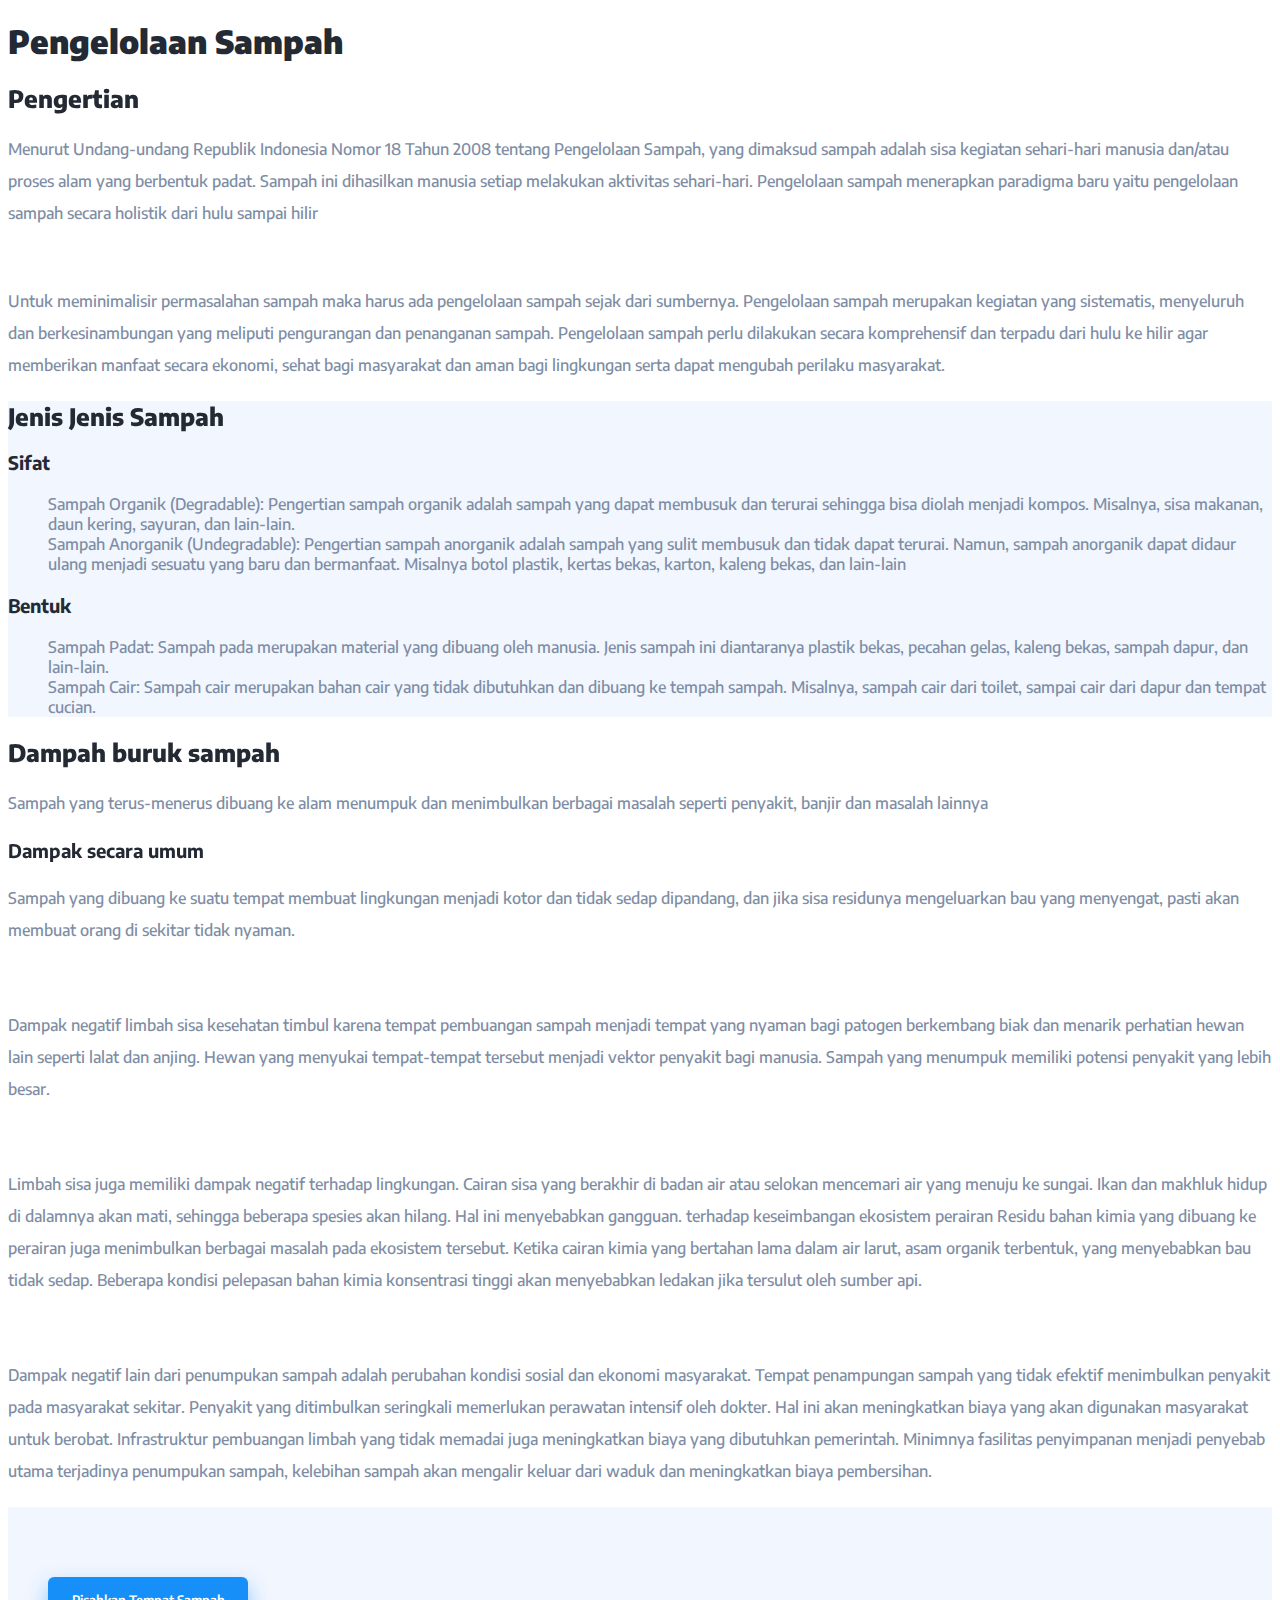
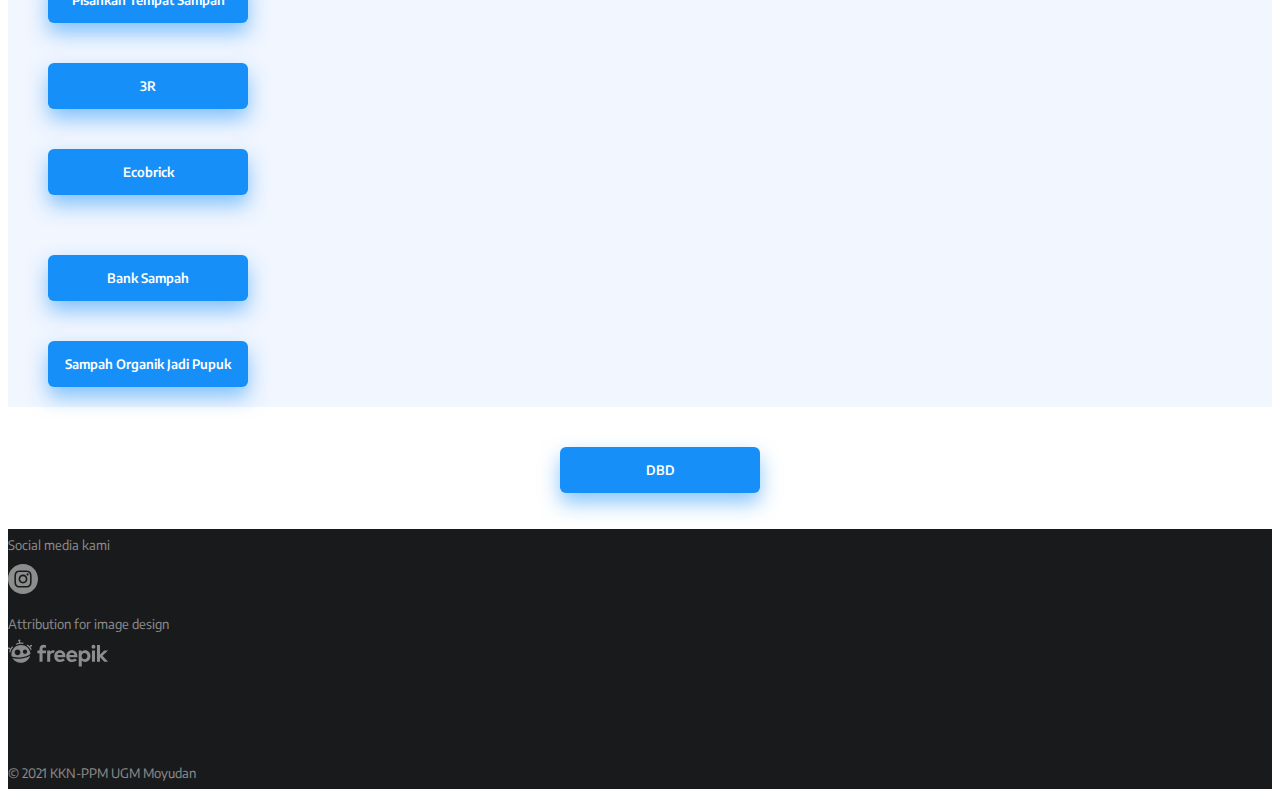
==== kelola.html @ 7ee4ead2 "init 2" ====
<!doctype html>
<html lang="en">
  <head>
    <!-- Required meta tags -->
    <meta charset="utf-8">
    <meta name="viewport" content="width=device-width, initial-scale=1">

    <!-- Bootstrap CSS -->
    <link href="https://cdn.jsdelivr.net/npm/bootstrap@5.1.0/dist/css/bootstrap.min.css" rel="stylesheet" integrity="sha384-KyZXEAg3QhqLMpG8r+8fhAXLRk2vvoC2f3B09zVXn8CA5QIVfZOJ3BCsw2P0p/We" crossorigin="anonymous">
    <link rel="stylesheet" href="styledbd.css">
    <link rel="preconnect" href="https://fonts.googleapis.com">
    <link rel="preconnect" href="https://fonts.gstatic.com" crossorigin>
    <link href="https://fonts.googleapis.com/css2?family=Encode+Sans:wght@100;200;300;400;500;600;700;800;900&display=swap" rel="stylesheet">
    <link rel="stylesheet" href="https://unpkg.com/aos@next/dist/aos.css" />
    <link rel="shortcut icon" href="favicon.ico">
    <title>KKN-PPM UGM Moyudan 2021</title>
  </head>
  <body>

    <!-- Judul -->

    <section class="mt-5 mb-5 ms-5">
        <h1>Pengelolaan Sampah</h1>
    </section>

    <!-- Pengertian -->
    <section class="mt-5 mb-5">
        <div class="container">
            <h2 data-aos="fade-right" data-aos-offset="0">Pengertian</h2>
            <p>Menurut Undang-undang Republik Indonesia Nomor 18 Tahun 2008 tentang Pengelolaan Sampah, yang dimaksud sampah adalah sisa kegiatan sehari-hari manusia dan/atau proses alam yang berbentuk padat. Sampah ini dihasilkan manusia setiap melakukan aktivitas sehari-hari. Pengelolaan sampah menerapkan paradigma baru yaitu pengelolaan sampah secara holistik dari hulu sampai hilir</p>
            <br>
            <p>Untuk meminimalisir permasalahan sampah maka harus ada pengelolaan sampah sejak dari sumbernya. Pengelolaan sampah merupakan kegiatan yang sistematis, menyeluruh dan berkesinambungan yang meliputi pengurangan dan penanganan sampah. Pengelolaan sampah perlu dilakukan secara komprehensif dan terpadu dari hulu ke hilir agar memberikan manfaat secara ekonomi, sehat bagi masyarakat dan aman bagi lingkungan serta dapat mengubah perilaku masyarakat.</p>


        </div>
    </section>

    <!-- Jenis -->
    <section class="pt-5 pb-5 bluebg">
        <div class="container">
            <div class="row">
                <h2 data-aos="fade-right" data-aos-offset="0">Jenis Jenis Sampah</h2>
                <div class="col-lg-5">
                    <h3>Sifat</h3>
                    <ul class="list-group list-group-flush">
                        <li class="list-group-item">Sampah Organik (Degradable): Pengertian sampah organik adalah sampah yang dapat membusuk dan terurai sehingga bisa diolah menjadi kompos. Misalnya, sisa makanan, daun kering, sayuran, dan lain-lain.</li>
                        <li class="list-group-item">Sampah Anorganik (Undegradable): Pengertian sampah anorganik adalah sampah yang sulit membusuk dan tidak dapat terurai. Namun, sampah anorganik dapat didaur ulang menjadi sesuatu yang baru dan bermanfaat. Misalnya botol plastik, kertas bekas, karton, kaleng bekas, dan lain-lain</li>
                    </ul>   
                </div>
                <div class="col-lg-5 offset-lg-2">
                    <h3>Bentuk</h3>
                    <ul class="list-group list-group-flush">
                        <li class="list-group-item">Sampah Padat: Sampah pada merupakan material yang dibuang oleh manusia. Jenis sampah ini diantaranya plastik bekas, pecahan gelas, kaleng bekas, sampah dapur, dan lain-lain.</li>
                        <li class="list-group-item">Sampah Cair: Sampah cair merupakan bahan cair yang tidak dibutuhkan dan dibuang ke tempah sampah. Misalnya, sampah cair dari toilet, sampai cair dari dapur dan tempat cucian.</li>
                    </ul>
                </div>
            </div>
        </div>
    </section>

    <!-- Jenis -->
    <section class="pt-5 pb-5">
        <div class="container">
            <div class="row">
                <h2 data-aos="fade-right" data-aos-offset="0">Dampah buruk sampah</h2>
                <p>Sampah yang terus-menerus dibuang ke alam menumpuk dan menimbulkan berbagai masalah seperti penyakit, banjir dan masalah lainnya</p>
                <h3 data-aos="fade-right" data-aos-offset="0">Dampak secara umum</h3>
                <p>Sampah yang dibuang ke suatu tempat membuat lingkungan menjadi kotor dan tidak sedap dipandang, dan jika sisa residunya mengeluarkan bau yang menyengat, pasti akan membuat orang di sekitar tidak nyaman.</p>
                <h3 data-aos="fade-right" data-aos-offset="0">Dampak kesehatan</h3>
                <p>Dampak negatif limbah sisa kesehatan timbul karena tempat pembuangan sampah menjadi tempat yang nyaman bagi patogen berkembang biak dan menarik perhatian hewan lain seperti lalat dan anjing. Hewan yang menyukai tempat-tempat tersebut menjadi vektor penyakit bagi manusia. Sampah yang menumpuk memiliki potensi penyakit yang lebih besar.</p>
                <h3 data-aos="fade-right" data-aos-offset="0">Dampak lingkungan</h3>
                <p>Limbah sisa juga memiliki dampak negatif terhadap lingkungan. Cairan sisa yang berakhir di badan air atau selokan mencemari air yang menuju ke sungai. Ikan dan makhluk hidup di dalamnya akan mati, sehingga beberapa spesies akan hilang. Hal ini menyebabkan gangguan. terhadap keseimbangan ekosistem perairan Residu bahan kimia yang dibuang ke perairan juga menimbulkan berbagai masalah pada ekosistem tersebut. Ketika cairan kimia yang bertahan lama dalam air larut, asam organik terbentuk, yang menyebabkan bau tidak sedap. Beberapa kondisi pelepasan bahan kimia konsentrasi tinggi akan menyebabkan ledakan jika tersulut oleh sumber api.</p>
                <h3 data-aos="fade-right" data-aos-offset="0">Dampak sosial ekonomi</h3>
                <p>Dampak negatif lain dari penumpukan sampah adalah perubahan kondisi sosial dan ekonomi masyarakat. Tempat penampungan sampah yang tidak efektif menimbulkan penyakit pada masyarakat sekitar. Penyakit yang ditimbulkan seringkali memerlukan perawatan intensif oleh dokter. Hal ini akan meningkatkan biaya yang akan digunakan masyarakat untuk berobat. Infrastruktur pembuangan limbah yang tidak memadai juga meningkatkan biaya yang dibutuhkan pemerintah. Minimnya fasilitas penyimpanan menjadi penyebab utama terjadinya penumpukan sampah, kelebihan sampah akan mengalir keluar dari waduk dan meningkatkan biaya pembersihan.
                </p>
            </div>
        </div>
    </section>

    <!-- Macam -->
    <section class="pt-5 pb-5 macam bluebg">
        <div class="container">
            <div class="row">
                <h2 data-aos="fade-right" data-aos-offset="0">Macam Cara Pengolahan</h2>
                <div class="col-lg-5 text-center">
                    <ul>
                        <li>
                            <a href="pisah.html">
                                <button type="button">Pisahkan Tempat Sampah</button>
                            </a>
                        </li>
                        <li>
                            <a href="3r.html">
                                <button type="button">3R</button>
                            </a>
                        </li>
                        <li>
                            <a href="ecobrick.html">
                                <button type="button">Ecobrick</button>
                            </a>
                        </li>
                    </ul>
                </div>
                <div class="col-lg-5 offset-lg-2 text-center">
                    <ul>
                        <li>
                            <a href="bank.html">
                                <button type="button">Bank Sampah</button>
                            </a>
                        </li>
                        <li>
                            <a href="kompos.html">
                                <button type="button">Sampah Organik Jadi Pupuk</button>
                            </a>
                        </li>
                        <!-- <li>
                            <a href="">
                                <button type="button">Ecobrick</button>
                            </a>
                        </li> -->
                    </ul>
                </div>
            </div>
        </div>
    </section>

    <!-- button -->
    <section class="pt-5 pb-5 tombol">
        <div class="container">
            <ul>
                <li>
                    <a href="dbd.html">
                        <button type="button">DBD</button>
                    </a>
                </li>
            </ul>
        </div>
    </section>

    <!-- footer -->
    <section class="pt-5 pb-5 blackbg">
        <div class="container">
            <div class="row mb-2">
                <div class="text-center">
                    <p class="footerp">Social media kami</p>
                    <a href="https://www.instagram.com/kknmoyudan/" target="_blank">
                        <img src="instagram.svg" class="footerlogo" style="width: 30px;transform: translateY(-10px);">
                    </a>
                    
                </div>
                
            </div>
            <div class="row">
                <div class="col text-center">
                    <p class="footerp">Attribution for image design</p>
                    <a href="https://www.freepik.com/" target="_blank">
                        <img src="freepik.svg" class="footerlogo" style="width: 100px; transform: translateY(-50px);">
                    </a>
                    
                </div>
            </div>
            <div class="row">
                <div class="col text-center">
                    <p class="footerp">&copy 2021 KKN-PPM UGM Moyudan</p>
                </div>
            </div>
        </div>
    </section>


















    <script src="https://unpkg.com/aos@next/dist/aos.js"></script>
    <script>
      AOS.init();
    </script>
    <!-- Optional JavaScript; choose one of the two! -->

    <!-- Option 1: Bootstrap Bundle with Popper -->
    <script src="https://cdn.jsdelivr.net/npm/bootstrap@5.1.0/dist/js/bootstrap.bundle.min.js" integrity="sha384-U1DAWAznBHeqEIlVSCgzq+c9gqGAJn5c/t99JyeKa9xxaYpSvHU5awsuZVVFIhvj" crossorigin="anonymous"></script>

    <!-- Option 2: Separate Popper and Bootstrap JS -->
    <!--
    <script src="https://cdn.jsdelivr.net/npm/@popperjs/core@2.9.3/dist/umd/popper.min.js" integrity="sha384-eMNCOe7tC1doHpGoWe/6oMVemdAVTMs2xqW4mwXrXsW0L84Iytr2wi5v2QjrP/xp" crossorigin="anonymous"></script>
    <script src="https://cdn.jsdelivr.net/npm/bootstrap@5.1.0/dist/js/bootstrap.min.js" integrity="sha384-cn7l7gDp0eyniUwwAZgrzD06kc/tftFf19TOAs2zVinnD/C7E91j9yyk5//jjpt/" crossorigin="anonymous"></script>
    -->
  </body>
</html>
---- styledbd.css ----
*{
    font-family: "Encode Sans", sans-serif;
}

h1{
    font-weight: 900;
    color: #232A34;
}

h2{
    font-weight: 800;
    color: #232A34;
}

h3{
    margin-top: 20px;
    font-weight: 700;
    color: #232A34;
}
p{
    font-weight: 500;
    color: #7E8DA4;
    margin-top: 20px;
    line-height: 2rem;
}

ul{
    margin-top: 20px;
}

ul li {
    list-style: none;
    display: inline-block;
    font-weight: 500;
    color: #7E8DA4;
}

.bluebg{
    background-color: #F1F6FF;
}

.blackbg{
    background-color: #191a1b;
}

.bgimg{
    width: 100%;
    position: absolute;
    z-index: -1;
    transform: translateY(250px);
    opacity: 0.2;
}

button{
    width: 140px;
    font-weight: 600;
    border: 0;
    padding: 15px 12px;
    outline: none;
    color: #fff;
    background-color: #1690F8;
    border-radius: 6px;
    cursor: pointer;
    box-shadow: 0 10px 20px rgba(22, 144, 248, 0.5);
    transition: 0.3s;
    font-size: 13px;
    /* display: block; */
    margin-top: 20px;
    margin-bottom: 20px;
}

button:hover{
    transform: scale(1.05);
    transition: 0.3s;
}

.macam .container .row .col-lg-5 ul li{
    display: block;
}

.macam .container .row .col-lg-5 ul li a button{
    width: 200px;
}

.tombol .container{
    flex: 1;
    text-align: center;
}

.tombol .container ul li{
    list-style: none;
    display: inline-block;
    margin-right: auto;
    margin-left: auto;
}
.tombol .container ul li a button{
    width: 200px;
}

.list-group-item{
    color: #7E8DA4;
    background-color: transparent;
}

.mekanisme span{
    font-size:x-large;
    font-weight: 800;
    color: #1690F8;
    margin-right: 10px;
}

.kompos{
    max-width: 50%;
}

.footerlogo{
    opacity: 50%;
    transition: 0.3s;
}

.footerlogo:hover{
    opacity: 100%;
    transition: 0.3s;
}

.footerp{
    margin-top: auto;
    font-weight: 400;
    font-size: small;
    color: #fff;
    opacity: 50%;
}
/* @media only screen and (max-width:700px) {
    .macam .container .row .col-md-5 ul li a button{
        text-decoration: none;
        display: block;
        text-decoration: none;
    }
} */
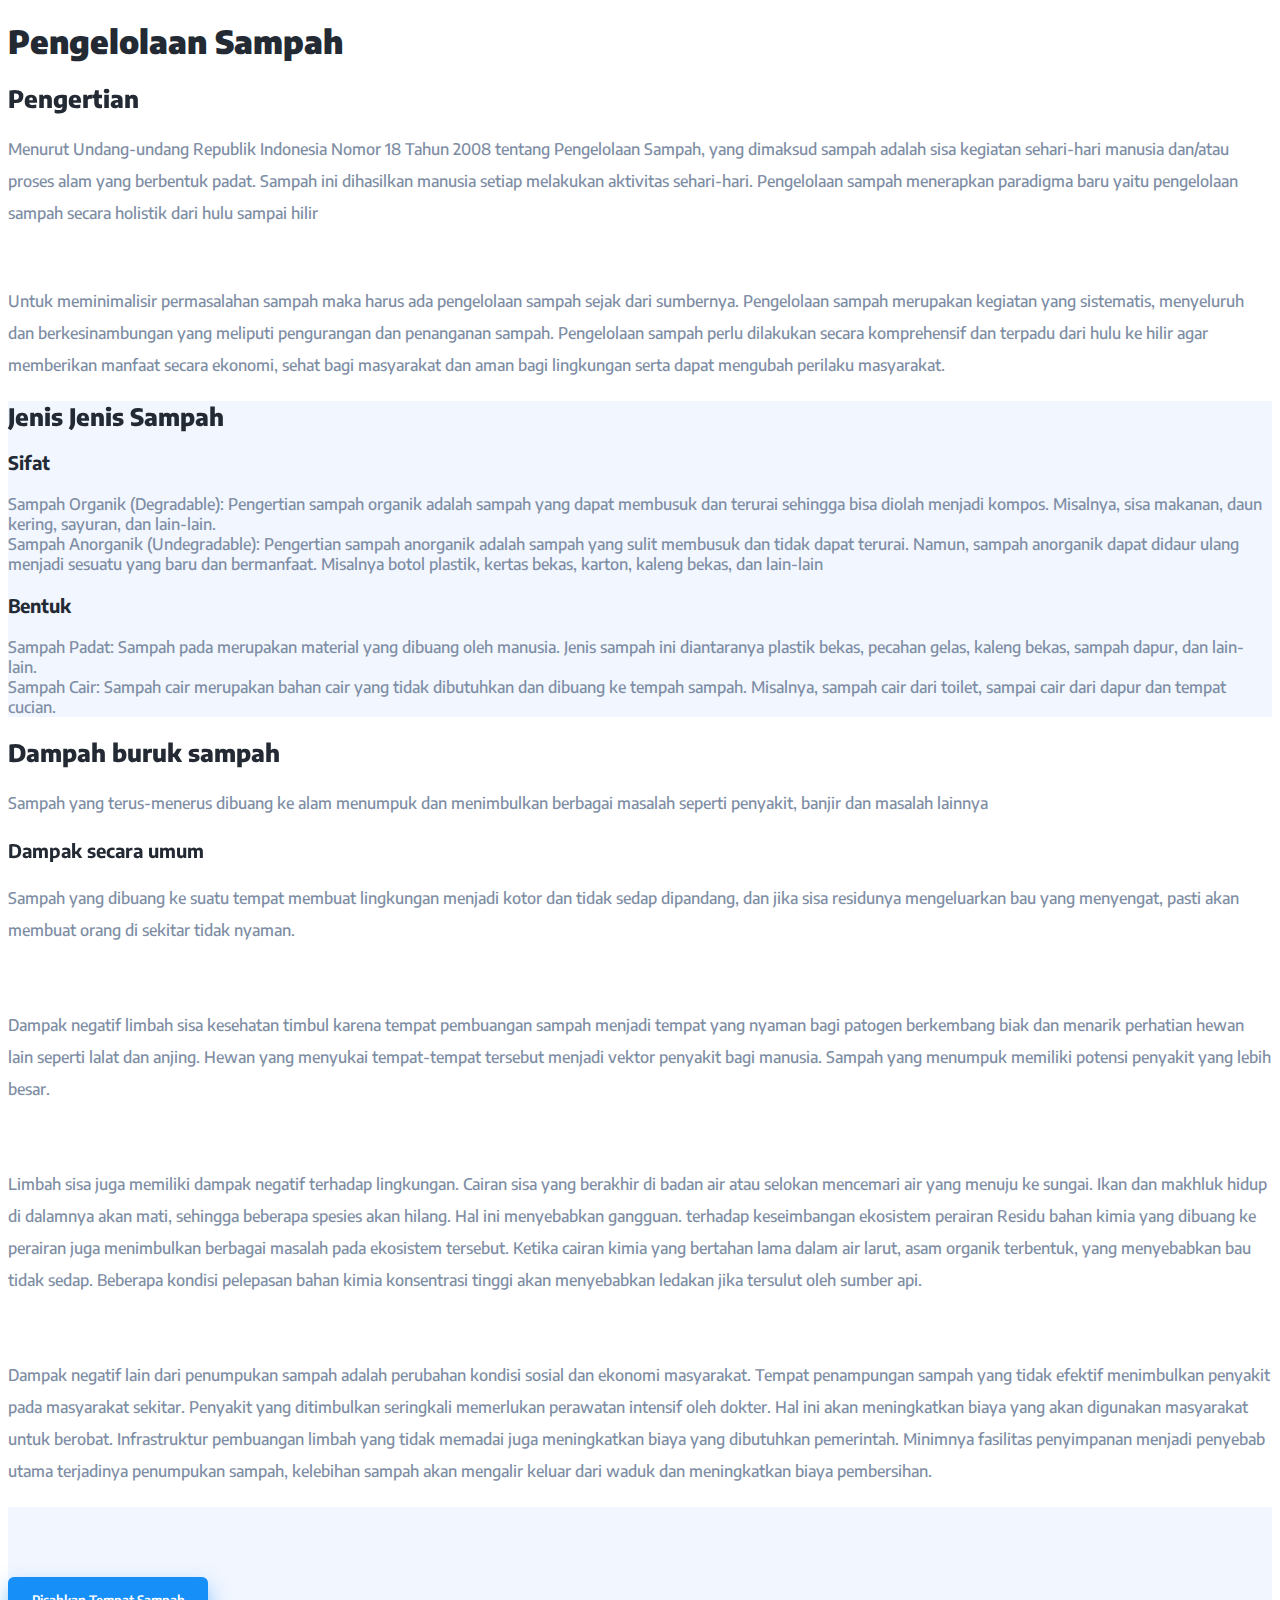
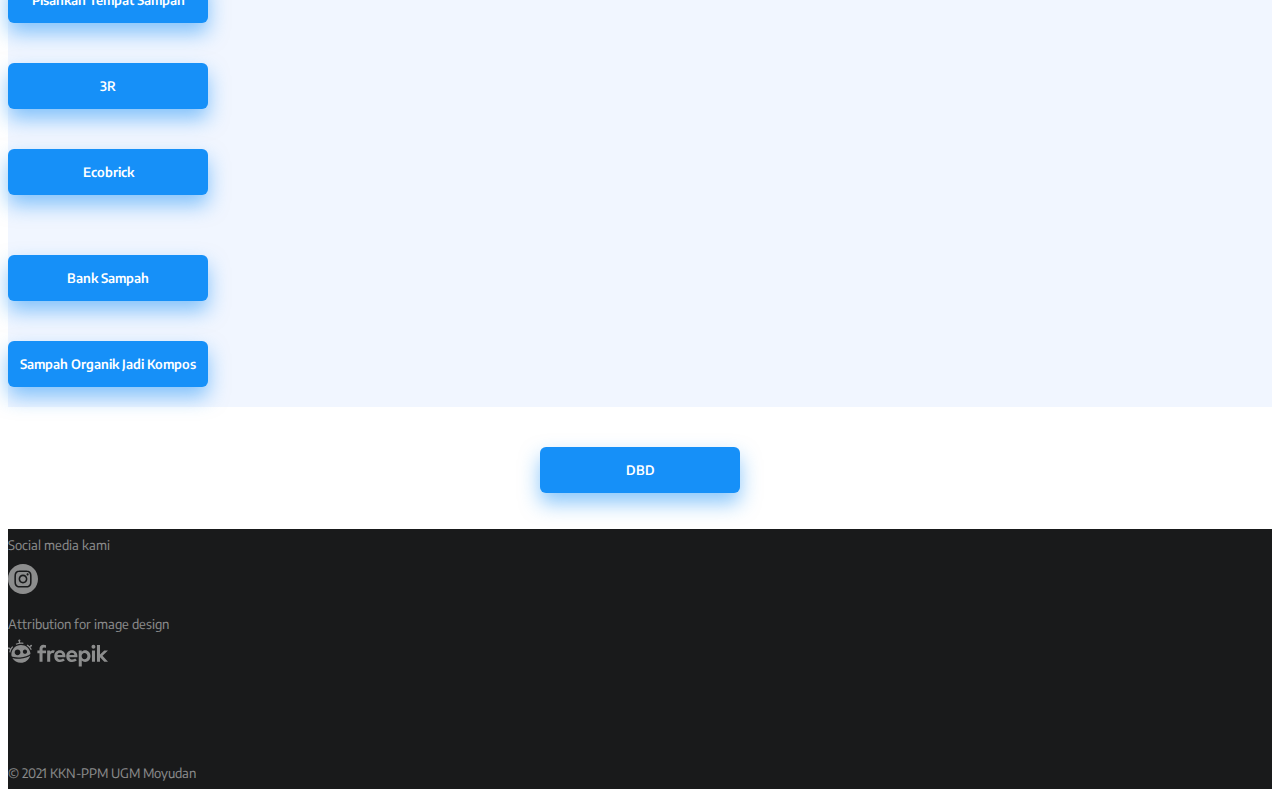
==== commit fb679f3c: "kompos" ====
--- a/kelola.html
+++ b/kelola.html
@@ -110,7 +110,7 @@
                         </li>
                         <li>
                             <a href="kompos.html">
-                                <button type="button">Sampah Organik Jadi Pupuk</button>
+                                <button type="button">Sampah Organik Jadi Kompos</button>
                             </a>
                         </li>
                         <!-- <li>
--- a/styledbd.css
+++ b/styledbd.css
@@ -26,6 +26,7 @@
 
 ul{
     margin-top: 20px;
+    padding-left: 0%;
 }
 
 ul li {
